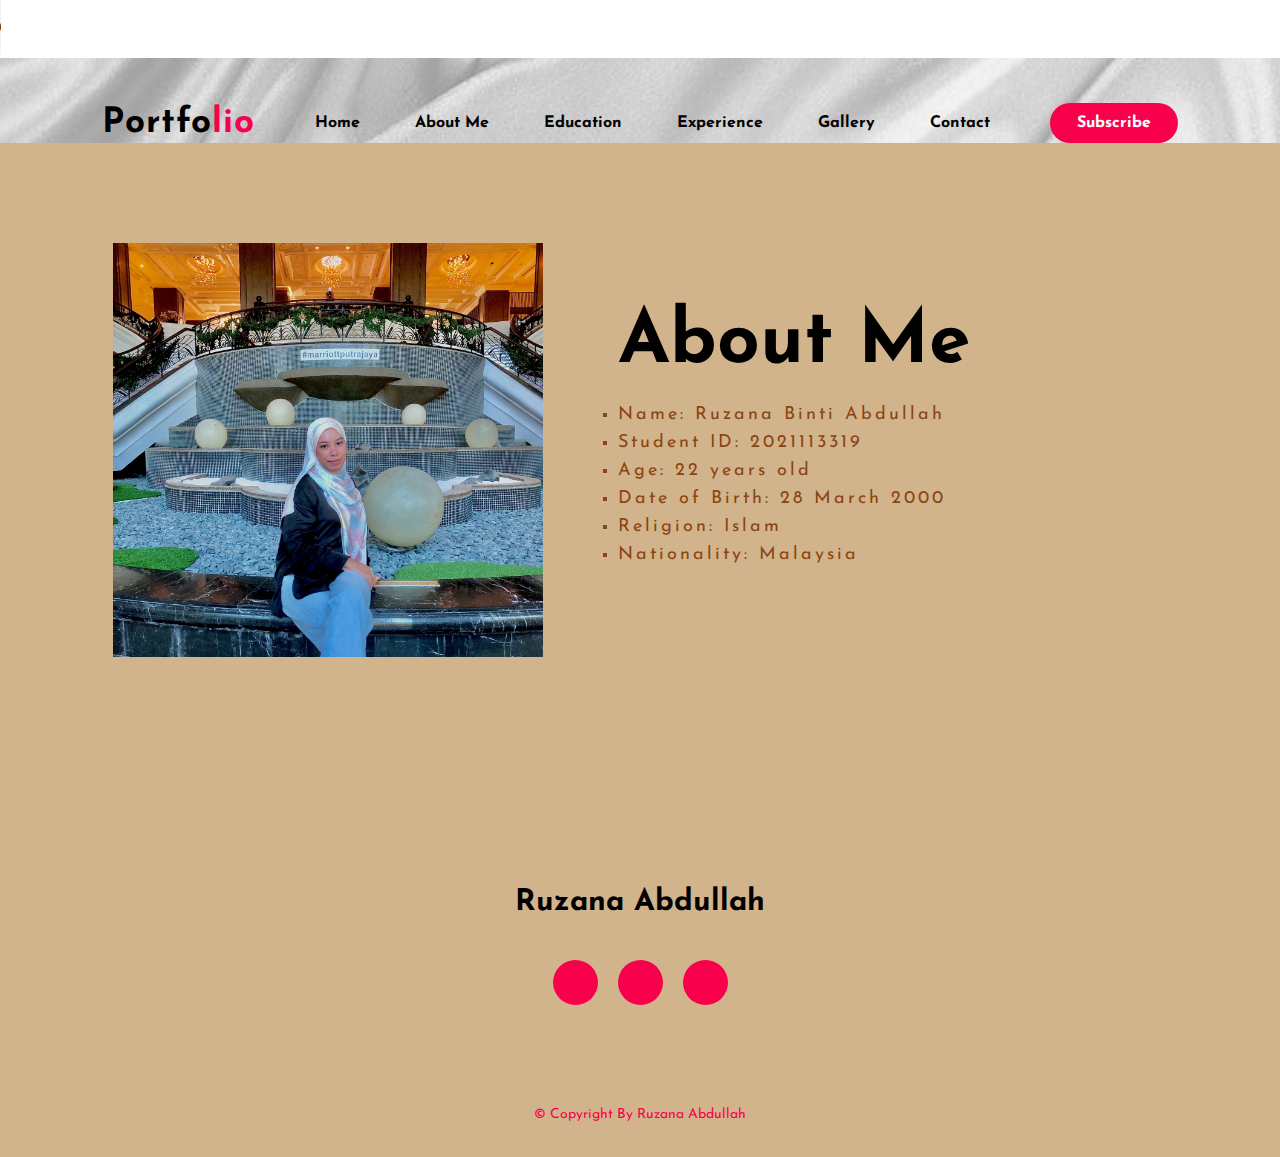
==== about.html @ 29b8691a "Add files via upload" ====
<!DOCTYPE html>
<html>
<head>
	<title>Portfolio website</title>
	<link rel="stylesheet" type="text/css" href="css/style.css">

	<link rel="preconnect" href="https://fonts.gstatic.com">
  <link href="https://fonts.googleapis.com/css2?family=Josefin+Sans:ital,wght@0,100;0,200;0,300;0,400;0,500;0,600;0,700;1,100;1,200;1,300;1,400;1,500;1,600;1,700&display=swap" rel="stylesheet">

  <link rel="stylesheet" href="https://cdnjs.cloudflare.com/ajax/libs/font-awesome/5.15.3/css/all.min.css" integrity="sha512-iBBXm8fW90+nuLcSKlbmrPcLa0OT92xO1BIsZ+ywDWZCvqsWgccV3gFoRBv0z+8dLJgyAHIhR35VZc2oM/gI1w==" crossorigin="anonymous" referrerpolicy="no-referrer" />

</head>
<body>

    <audio controls autoplay>
        <source src="Habibi   Ricky Rich, ARAM Mafia.mp3" type="audio/mpeg">
      Your browser does not support the audio element.
      </audio>

	<!----hero Section start---->

	<div class="hero">
		<nav>
			<h2 class="logo">Portfo<span>lio</span></h2>
			<ul>
				<li><a href="index.html">Home</a></li>
				<li><a href="about.html">About Me</a></li>
				<li><a href="education.html">Education</a></li>
				<li><a href="experience.html">Experience</a></li>
               	<li><a href="gallery.html">Gallery</a></li>
				<li><a href="contact.html">Contact</a></li>
			</ul>
			<a href="https://www.youtube.com/channel/UCuBxjZjZQ6sMlh2Y8798BIw/featured" class="btn">Subscribe</a>
		</nav>

	<!----About section start---->
	<section class="about" id="aboutme"> 
		<div class="main">
			<img src="images/me.jpg">
			<div class="about-text">
				<h2>About Me</h2>
				<ul class="b">
                    <li>Name: Ruzana Binti Abdullah</li>
                    <li>Student ID: 2021113319</li>
                    <li>Age: 22 years old</li>
                    <li>Date of Birth: 28 March 2000</li>
                    <li>Religion: Islam</li>
                    <li>Nationality: Malaysia</li>
                </ul>

			</div>
		</div>
	</section>


	<!------footer start--------->
	<footer>
		<p>Ruzana Abdullah</p>
		<div class="social">
			<a href="https://www.facebook.com/ruzana.abdullah.564"><i class="fab fa-facebook-f"></i></a>
			<a href="https://www.instagram.com/ruzanna.ra_/"><i class="fab fa-instagram"></i></a>
			<a href="https://www.linkedin.com/in/ruzana-abdullah-7016b4236/"><i class="fab fa-linkedin"></i></a>
		</div>
		<p class="end">&copy; Copyright By Ruzana Abdullah</p>
	</footer>
</body>
</html>
---- css/style.css ----
*{
	padding: 0;
	margin: 0;
	font-family: 'Josefin Sans', sans-serif;
	box-sizing: border-box;
}
.hero{
	height: 100vh;
	width: 100%;
	background-image: url(../images/background.jpg);
	background-size: cover;
	background-position: center;
}
nav{
	display: flex;
	align-items: center;
	justify-content: space-between;
	padding-top: 45px;
	padding-left: 8%;
	padding-right: 8%;
}
.logo{
	color: black;
	font-size: 35px;
	letter-spacing: 1px;
	cursor: pointer;
}
span{
	color: #f9004d;
}
nav ul li{
	list-style-type: none;
	display: inline-block;
	padding: 10px  25px;
}
nav ul li a{
	color: black;
	text-decoration: none;
	font-weight: bold;
	text-transform: capitalize;
}
nav ul li a:hover{
	color: #f9004d;
	transition: .4s;
}
.btn{
	background-color:#f9004d;
	color: white;
	text-decoration: none;
	border: 2px solid transparent;
	font-weight: bold;
	padding: 10px 25px;
	border-radius: 30px;
	transition: transform .4s; 
}
.btn:hover{
	transform: scale(1.2);
}
.content{
	position: absolute;
	top: 50%;
	left:8%;
	transform: translateY(-50%);
}
h1{
	color: saddlebrown;
	margin: 20px 0px 20px;
	font-size: 75px;
}
h3{
	color: black;
	font-size: 25px;
	margin-bottom: 50px;
}
h4{
	color:black;
	letter-spacing: 2px;
	font-size: 20px;
}
.newslatter form{
	width: 380px;
	max-width: 100%;
	position: relative;
}
.newslatter form input:first-child{
	display: inline-block;
	width: 100%;
	padding: 14px 130px 14px 15px;
	border: 2px solid #f9004d;
	outline: none;
	border-radius: 30px;
}
.newslatter form input:last-child{
	position: absolute;
	display: inline-block;
	outline: none;
	border: none;
	padding: 10px 30px;
	border-radius: 30px;
	background-color:#f9004d;
	color: white;
	box-shadow: 0px 0px 5px #000, 0px 0px 15px #858585;
	top: 6px;
	right: 6px; 
}

.about{
	width: 100%;
	padding: 100px 0px;
	background-color: tan;
}
.about img{
	height: auto;
	width: 430px;
}
.about-text{
	width: 550px;
}
.main{
	width: 1130px;
	max-width: 95%;
	margin: 0 auto;
	display: flex;
	align-items: center;
	justify-content: space-around;
}
.about-text h2{
	color: black;
	font-size: 75px;
	text-transform: capitalize;
	margin-bottom: 20px;
}
h5{
	color: white;
	font-size: 23px;
	margin-bottom: 15px;

}
.about-text ul{
	color: saddlebrown ;
	letter-spacing: 3px;
	line-height: 28px;
	font-size: 18px;
	margin-bottom: 25px;
}
ul.b {
  list-style-type: square;
}

.about-text p{
	color: chocolate;
	letter-spacing: 1px;
	line-height: 28px;
	font-size: 18px;
	margin-bottom: 45px;
}
button{
	background-color:#f9004d;
	color: white;
	text-decoration: none;
	border: 2px solid transparent;
	font-weight: bold;
	padding: 13px 30px;
	border-radius: 30px;
	transition: .4s; 
}
button:hover{
	background-color: transparent;
	border: 2px solid #f9004d;
	cursor: pointer;
}

.education{
	background: rgb(230, 205, 174);
	width: 100%;
	padding: 100px 0px;
}
.title h2{
	color: saddlebrown;
	font-size: 75px;
	width: 1130px;
	margin: 30px auto;
	text-align: center;
}

.box{
	display: flex;
	justify-content: center;
	align-items: center;
	min-height: 400px;
}
.card{
	height: 365px;
	width: 335px;
	padding: 20px 35px;
	background: #191919;
	border-radius: 20px;
	margin: 15px;
	position: relative;
	overflow: hidden;
	text-align: center;
}
.card i{
	font-size: 50px;
	display: block;
	text-align: center;
	margin: 25px 0px;
	color: #f9004d;

}
h5{
	color: saddlebrown;
	font-size: 23px;
	margin-bottom: 15px;
}
.pra p{
	color: #fcfc;
	font-size: 16px;
	line-height: 27px;
	margin-bottom: 25px;
}
.card .button{
	background-color:#f9004d;
	color: white;
	text-decoration: none;
	border: 2px solid transparent;
	font-weight: bold;
	padding: 9px 22px;
	border-radius: 30px;
	transition: .4s; 
}
.card .button:hover{
	background-color: transparent;
	border: 2px solid #f9004d;
	cursor: pointer;
}

.experience{
	background: tan;
	width: 100%;
	padding: 100px 0px;
}
.title h2{
	color: white;
	font-size: 75px;
	width: 1130px;
	margin: 30px auto;
	text-align: center;
}
.box{
	display: flex;
	justify-content: center;
	align-items: center;
	min-height: 400px;
}
.card{
	height: 365px;
	width: 335px;
	padding: 20px 35px;
	background: saddlebrown;
	border-radius: 20px;
	margin: 15px;
	position: relative;
	overflow: hidden;
	text-align: center;
}
.card i{
	font-size: 50px;
	display: block;
	text-align: center;
	margin: 25px 0px;
	color: #f9004d;

}
h5{
	color: white;
	font-size: 23px;
	margin-bottom: 15px;
}
.pra p{
	color: #fcfc;
	font-size: 16px;
	line-height: 27px;
	margin-bottom: 25px;
}
.card .button{
	background-color:#f9004d;
	color: white;
	text-decoration: none;
	border: 2px solid transparent;
	font-weight: bold;
	padding: 9px 22px;
	border-radius: 30px;
	transition: .4s; 
}
.card .button:hover{
	background-color: transparent;
	border: 2px solid #f9004d;
	cursor: pointer;
}
.title h2{
	color: black;
	font-size: 75px;
	width: 1130px;
	margin: 30px auto;
	text-align: center;
}
.gallery{
	background: rgb(230, 205, 174);
	width: 100%;
	padding: 100px 0px;
}


.gallery-image h2{
	color: tan;
	font-size: 75px;
	text-transform: capitalize;
	margin-bottom: 5px;
}

.gallery-image {
    margin-top:30px;
    width: 400px;
    height: 300px;
    border-radius: none;
}

hr {
    margin-left: 20px;
    margin-right: 20px;
}

.gallery-link {
    text-decoration: none;
    color: brown;
}

a {
    text-decoration: none;
    color: brown;
}

.row{
	width: 100%;
	display: flex;
	justify-content: center;
	flex-wrap: wrap;
}

.image{
	background: saddlebrown;
	position: relative;
	flex: 1;
	max-width: 460px;
	height: 300px;
	margin: 20px;
	overflow: hidden;
}

.image img{
	opacity: 0.8;
	position: relative;
	vertical-align: top;
	transition: 0.6s;
	transition-property: opacity;
}

.image:hover img{
	opacity: 1;
}

.image .details{
	z-index: 1;
	position: absolute;
	top: 0;
	right: 0;
	color: rgb(230, 205, 174);
	width: 100%;
	height: 100%;
}

.image .details h2{
	text-align: center;
	font-size: 35px;
	text-transform: uppercase;
	font-weight: 300;
	margin-top: 70px;
	transition: 0.4s;
	transition-property: transform;
}

.image .details h2 span{
	font-weight: 900;
}

.image:hover .details h2{
	transform: translateY(-30px);
}

.image .details p{
	margin: 30px 30px 0 30px;
	font-size: 18px;
	font-weight: 600;
	text-align: center;
	opacity: 0;
	transition: 0.6s;
	transition-property: opacity, transform;
}

.image:hover .details p{
	opacity: 1;
	transform: translateY(-40px);
}

.more{
	position: absolute;
	background: rgba(255, 255, 255, 0.8);
	width: 100%;
	display: flex;
	justify-content: space-between;
	align-items: center;
	padding: 15px;
	bottom: -60px;
	transition: 0.6s;
	transition-property: bottom;
}

.image:hover .more{
	bottom: 0;
}

.more .read-more{
	color: #000;
	text-decoration: none;
	font-size: 20px;
	font-weight: 500;
	text-transform: uppercase;
}

.more .read-more span{
	font-weight: 900;
}

.more .icon-links i{
	color: #000;
	font-size: 20px;
}

.more .icon-links a:not(:last-child) i{
	margin-right: 20px;
}

/* Responsive CSS */

@media (max-width: 1080px){
	.image{
		flex: 100%;
		max-width: 480px;
	}
}

@media (max-width: 400px){
	.image .details p{
		font-size: 16px;
	}

	.more .read-more, .more .icon-links a i{
		font-size: 18px;
	}
}


.contact{
	width: 100%;
	padding: 100px 0px;
	background-color: tan;
}
.contact img{
	height: auto;
	width: 430px;
}
.contact-text{
	width: 550px;
}
.main{
	width: 1130px;
	max-width: 95%;
	margin: 0 auto;
	display: flex;
	align-items: center;
	justify-content: space-around;
}
.contact-text h2{
	color: white;
	font-size: 75px;
	text-transform: capitalize;
	margin-bottom: 20px;
}
.contact-text h5{
	color: white;
	letter-spacing: 2px;
	font-size: 22px;
	margin-bottom: 25px;
	text-transform: capitalize;
}
.contact-text p{
	color: #fcfc;
	letter-spacing: 1px;
	line-height: 28px;
	font-size: 18px;
	margin-bottom: 45px;
}
button{
	background-color:#f9004d;
	color: white;
	text-decoration: none;
	border: 2px solid transparent;
	font-weight: bold;
	padding: 13px 30px;
	border-radius: 30px;
	transition: .4s; 
}
button:hover{
	background-color: transparent;
	border: 2px solid #f9004d;
	cursor: pointer;
}

/* Style inputs with type="text", select elements and textareas */
input[type=text], select, textarea {
	width: 100%; /* Full width */
	padding: 8px; /* Some padding */ 
	border: 1px solid #ccc; /* Gray border */
	border-radius: 4px; /* Rounded borders */
	box-sizing: border-box; /* Make sure that padding and width stays in place */
	margin-top: 5px; /* Add a top margin */
	margin-bottom: 10px; /* Bottom margin */
	resize: vertical /* Allow the user to vertically resize the textarea (not horizontally) */
  }
  
  /* Style the submit button with a specific background color etc */
  input[type=submit] {
	background-color: #04AA6D;
	color: white;
	padding: 12px 20px;
	border: none;
	border-radius: 4px;
	cursor: pointer;
  }
  
  /* When moving the mouse over the submit button, add a darker green color */
  input[type=submit]:hover {
	background-color: #45a049;
  }
  
  /* Add a background color and some padding around the form */
  .container {
	border-radius: 5px;
	background-color: #f2f2f2;
	padding: 10px;
  }
  


.contact-me{
	width: 100%;
	height: 290px;
	background:  rgb(230, 205, 174);
	display: flex;
	align-items: center;
	flex-direction: column;
	justify-content: center;
}
.contact-me p{
	color: black;
	font-size: 30px;
	font-weight: bold;
	margin-bottom: 25px;
}
.contact-me .button-two{
	background-color:#f9004d;
	color: white;
	text-decoration: none;
	border: 2px solid transparent;
	font-weight: bold;
	padding: 13px 30px;
	border-radius: 30px;
	transition: .4s; 
}
.contact-me .button-two:hover{
	background-color: transparent;
	border: 2px solid #f9004d;
	cursor: pointer;
}
footer{
	position: relative;
	width: 100%;
	height: 400px;
	background: tan;
	display: flex;
	flex-direction: column;
	align-items: center;
	justify-content: center;
}
footer p:nth-child(1){
	font-size: 30px;
	color: black;
	margin-bottom: 20px;
	font-weight: bold;
}
footer p:nth-child(2){
	color: black;
	font-size: 17px;
	width: 500px;
	text-align: center;
	line-height: 26px;
}
.social{
	display: flex;
}
.social a{
	width: 45px;
	height: 45px;
	display: flex;
	align-items: center;
	justify-content: center;
	background:  #f9004d;
	border-radius: 50%;
	margin: 22px 10px;
	color: black;
	text-decoration: none;
	font-size: 20px;
}
.social a:hover{
	transform: scale(1.3);
	transition: .3s;
}
.end{
	position: absolute;
	color:#f9004d;
	bottom: 35px;
	font-size: 14px;
}
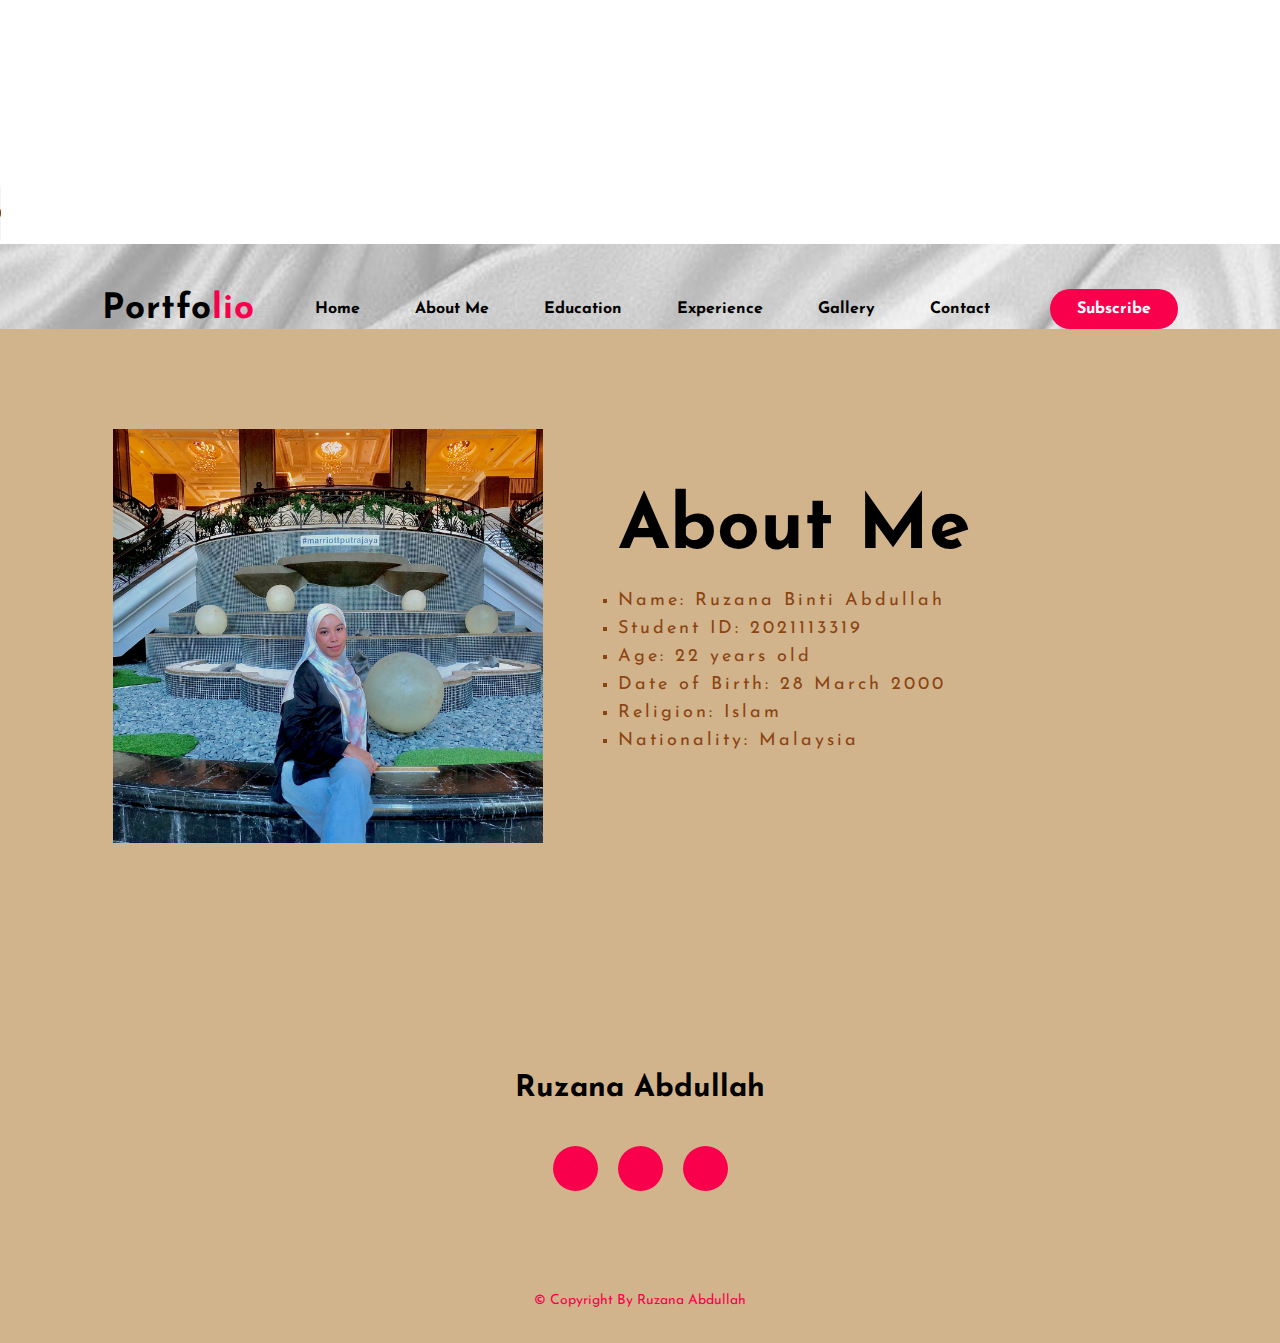
==== commit 57655a49: "Update about.html" ====
--- a/about.html
+++ b/about.html
@@ -16,6 +16,10 @@
         <source src="Habibi   Ricky Rich, ARAM Mafia.mp3" type="audio/mpeg">
       Your browser does not support the audio element.
       </audio>
+	
+	<video width="320" height="240" autoplay muted>
+  	  <source src="myself.mp4" type="video/mp4">
+	</video>
 
 	<!----hero Section start---->
 
--- a/css/style.css
+++ b/css/style.css
@@ -593,6 +593,11 @@
 	border: 2px solid #f9004d;
 	cursor: pointer;
 }
+
+map {
+  display: inline;
+}
+
 footer{
 	position: relative;
 	width: 100%;
@@ -641,4 +646,4 @@
 	color:#f9004d;
 	bottom: 35px;
 	font-size: 14px;
-}+}
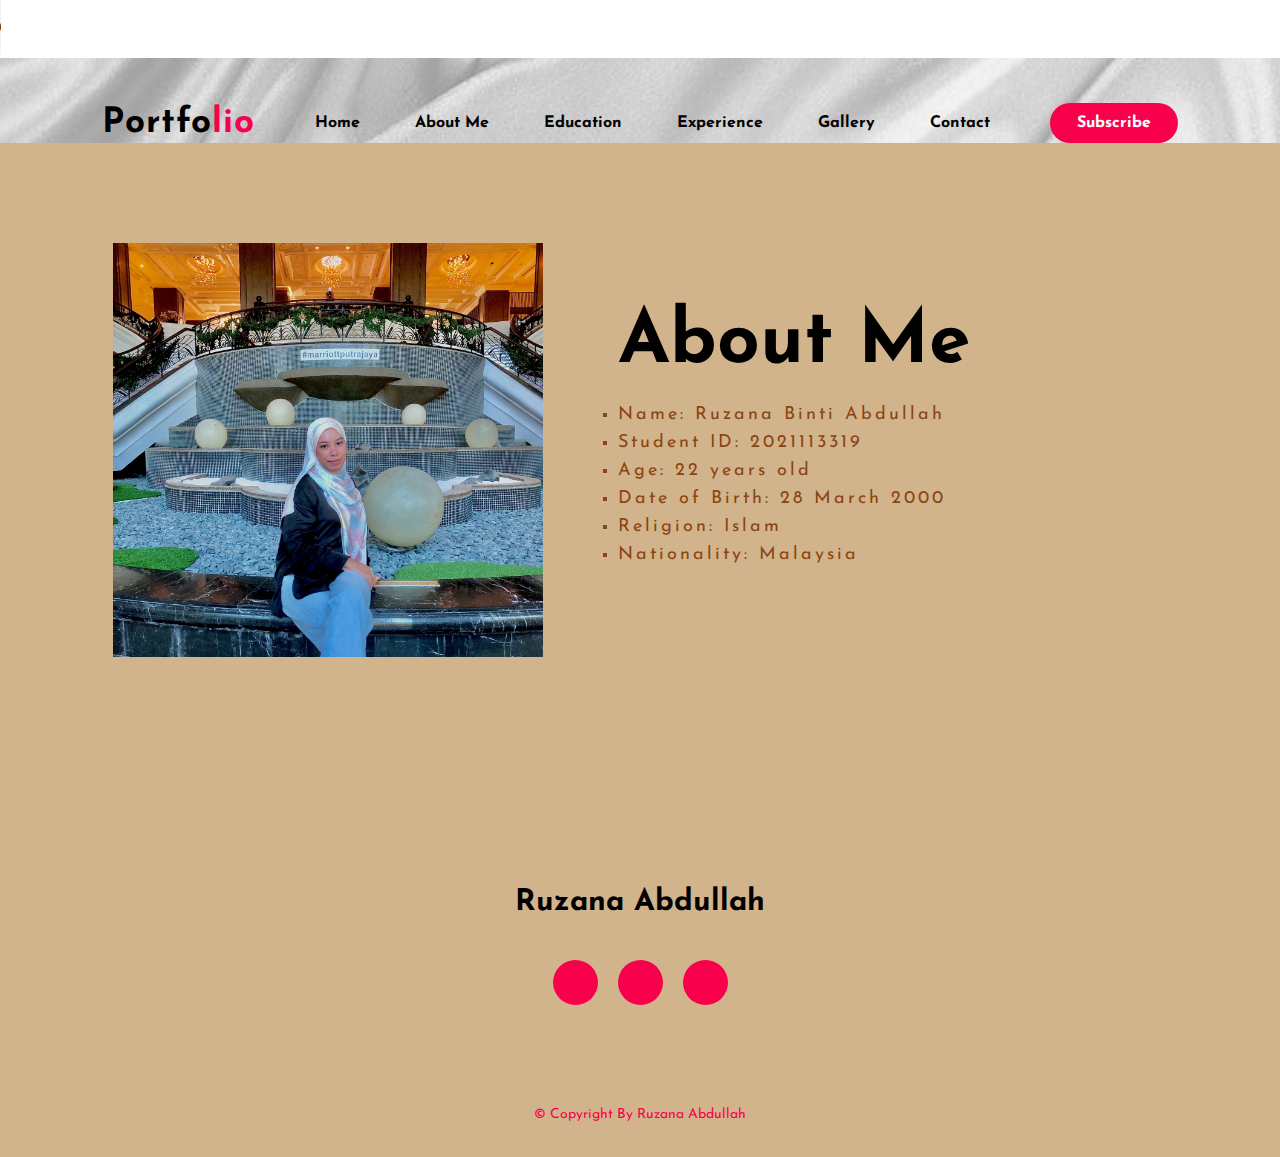
==== commit 2ded4e1e: "Update about.html" ====
--- a/about.html
+++ b/about.html
@@ -16,10 +16,6 @@
         <source src="Habibi   Ricky Rich, ARAM Mafia.mp3" type="audio/mpeg">
       Your browser does not support the audio element.
       </audio>
-	
-	<video width="320" height="240" autoplay muted>
-  	  <source src="myself.mp4" type="video/mp4">
-	</video>
 
 	<!----hero Section start---->
 
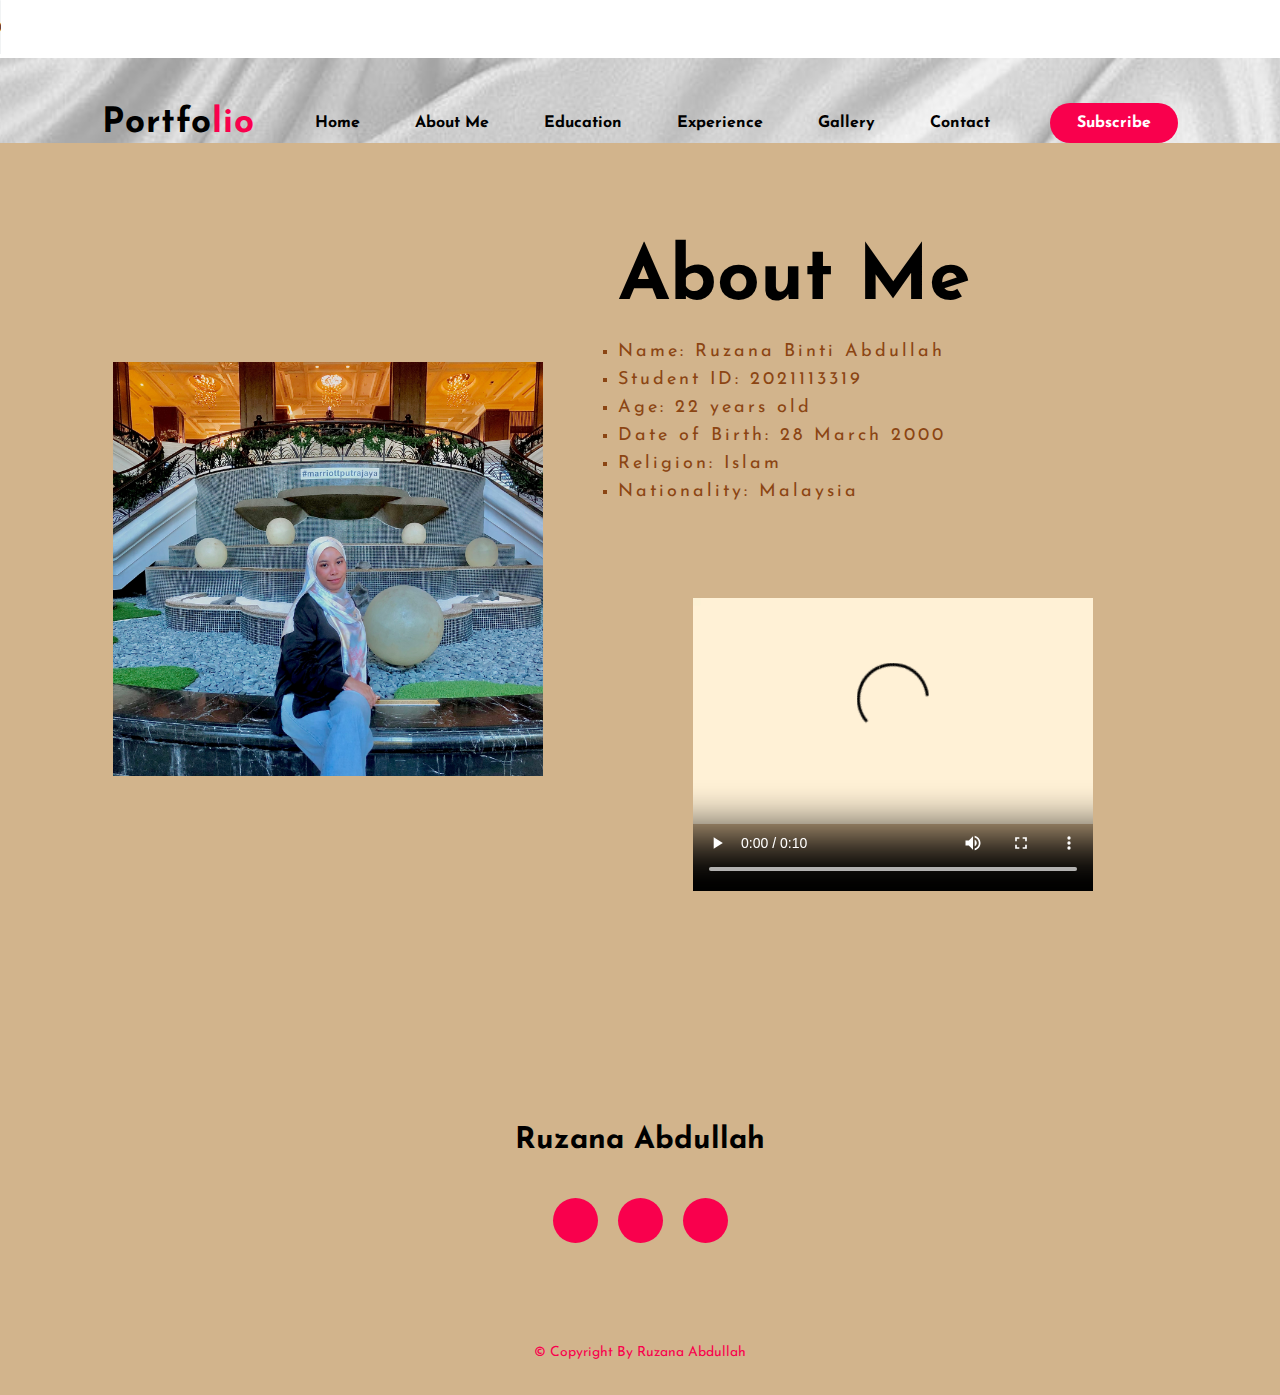
==== commit dbffaedf: "Update about.html" ====
--- a/about.html
+++ b/about.html
@@ -35,7 +35,7 @@
 
 	<!----About section start---->
 	<section class="about" id="aboutme"> 
-		<div class="main">
+		<div class="main">    
 			<img src="images/me.jpg">
 			<div class="about-text">
 				<h2>About Me</h2>
@@ -47,7 +47,9 @@
                     <li>Religion: Islam</li>
                     <li>Nationality: Malaysia</li>
                 </ul>
-
+<center><video width="400" height="360" controls>
+            <source src="videos/myself.mp4" type="video/mp4">
+        </video> </center>
 			</div>
 		</div>
 	</section>
@@ -65,3 +67,4 @@
 	</footer>
 </body>
 </html>
+
